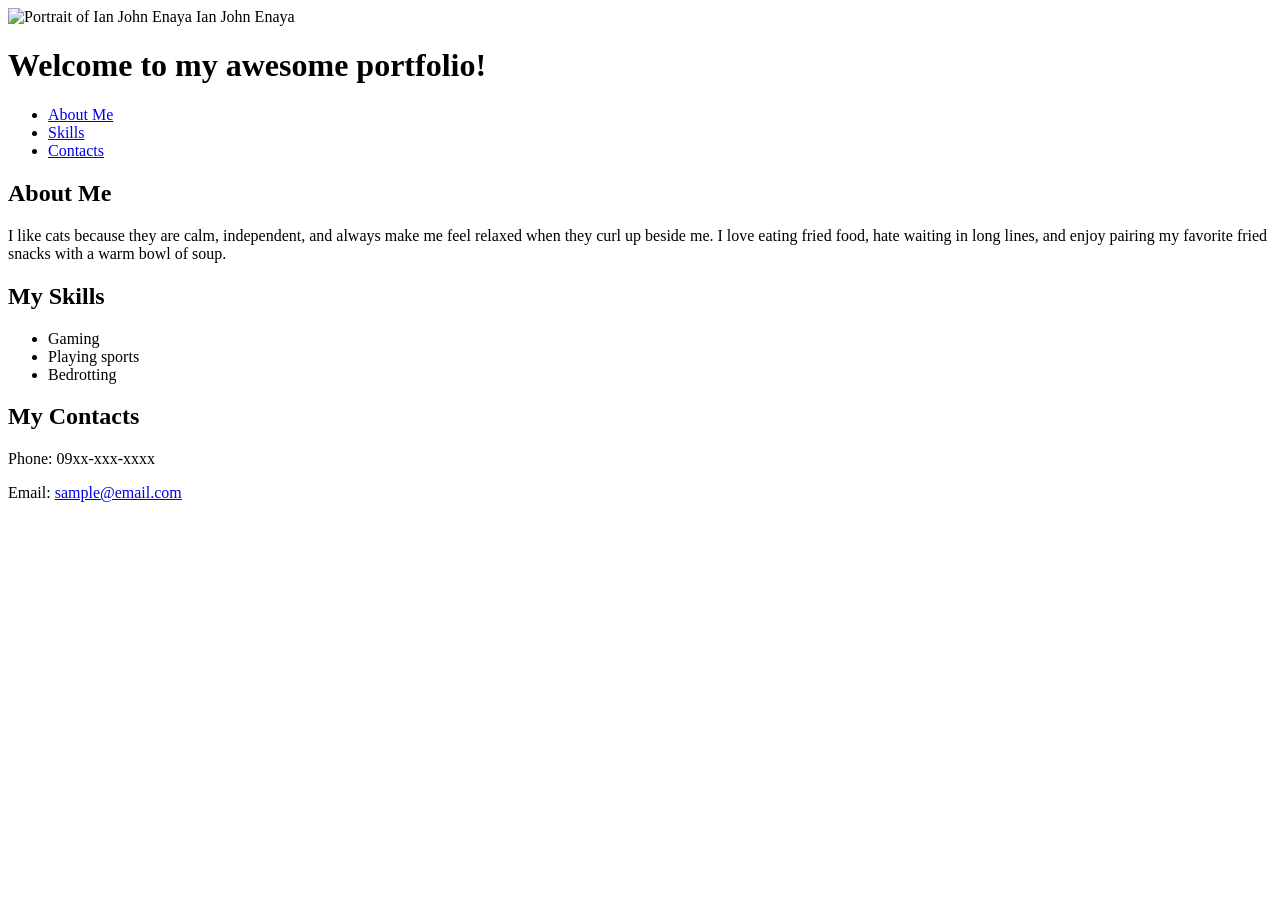
==== Portfolio_CIS1202/index.html @ c9dc210a "added nav bars and details in skills and about me and contacts" ====
<!DOCTYPE html>
<html>
<head>
    <meta charset="UTF-8" />
    <title>Enaya html</title>
</head>
<body>
    <header>
        <img src="my-photo.jpg" alt="Portrait of Ian John Enaya" />
        Ian John Enaya
    </header>
    <h1>Welcome to my awesome portfolio!</h1>
    <nav>
        <ul>
            <li><a href="#about-me">About Me</a></li>
            <li><a href="#skills">Skills</a></li>
            <li><a href="#contacts">Contacts</a></li>
        </ul>
    </nav>

    <section id="about-me">
        <h2>About Me</h2>
        <p>I like cats because they are calm, independent, and always make me feel relaxed when they curl up beside me. I love eating fried food, hate waiting in long lines, and enjoy pairing my favorite fried snacks with a warm bowl of soup.</p>
    </section>

    <section id="skills">
        <h2>My Skills</h2>
        <ul>
            <li>Gaming</li>
            <li>Playing sports</li>
            <li>Bedrotting</li>
        </ul>
    </section>

    <section id="contacts">
        <h2>My Contacts</h2>
        <p>Phone: 09xx-xxx-xxxx</p>
        <p>Email: <a href="mailto:sample@email.com">sample@email.com</a></p>
    </section>
</body>
</html>
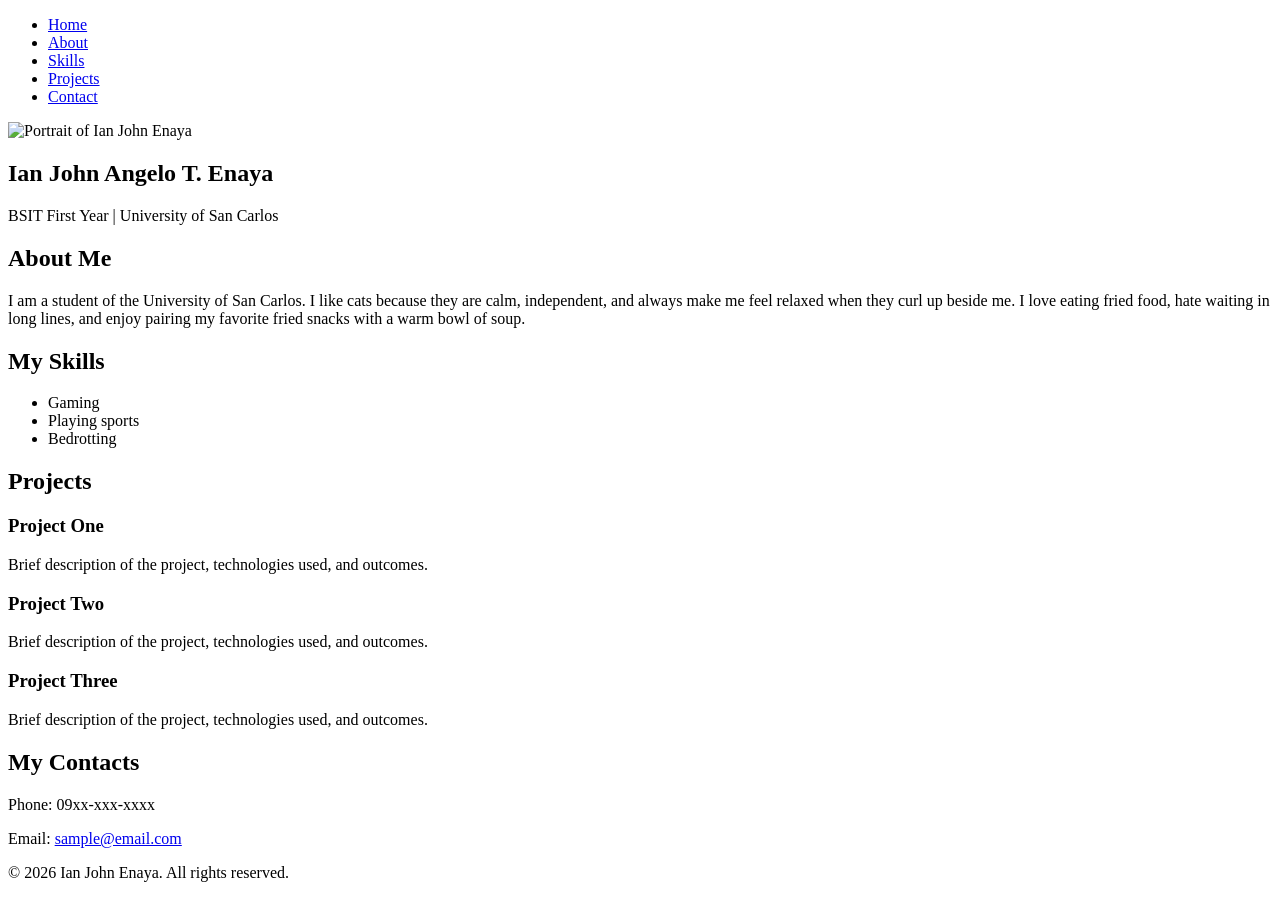
==== commit 85faf2d9: "removed the old code and followed the ai prompt inside the folder" ====
--- a/Portfolio_CIS1202/index.html
+++ b/Portfolio_CIS1202/index.html
@@ -1,41 +1,66 @@
 <!DOCTYPE html>
-<html>
+<html lang="en">
 <head>
-    <meta charset="UTF-8" />
-    <title>Enaya html</title>
+    <meta charset="UTF-8">
+    <meta name="viewport" content="width=device-width, initial-scale=1.0">
+    <title>Ian John Enaya - Portfolio</title>
 </head>
 <body>
     <header>
-        <img src="my-photo.jpg" alt="Portrait of Ian John Enaya" />
-        Ian John Enaya
+        <nav aria-label="Main navigation">
+            <ul>
+                <li><a href="#hero">Home</a></li>
+                <li><a href="#about">About</a></li>
+                <li><a href="#skills">Skills</a></li>
+                <li><a href="#projects">Projects</a></li>
+                <li><a href="#contact">Contact</a></li>
+            </ul>
+        </nav>
     </header>
-    <h1>Welcome to my awesome portfolio!</h1>
-    <nav>
-        <ul>
-            <li><a href="#about-me">About Me</a></li>
-            <li><a href="#skills">Skills</a></li>
-            <li><a href="#contacts">Contacts</a></li>
-        </ul>
-    </nav>
 
-    <section id="about-me">
-        <h2>About Me</h2>
-        <p>I like cats because they are calm, independent, and always make me feel relaxed when they curl up beside me. I love eating fried food, hate waiting in long lines, and enjoy pairing my favorite fried snacks with a warm bowl of soup.</p>
-    </section>
+    <main>
+        <section id="hero" aria-labelledby="hero-heading">
+            <img src="my-photo.jpg" alt="Portrait of Ian John Enaya" />
+            <h1 id="hero-heading">Ian John Angelo T. Enaya</h1>
+            <p>BSIT First Year | University of San Carlos</p>
+        </section>
 
-    <section id="skills">
-        <h2>My Skills</h2>
-        <ul>
-            <li>Gaming</li>
-            <li>Playing sports</li>
-            <li>Bedrotting</li>
-        </ul>
-    </section>
+        <section id="about" aria-labelledby="about-heading">
+            <h2 id="about-heading">About Me</h2>
+            <p>I am a student of the University of San Carlos. I like cats because they are calm, independent, and always make me feel relaxed when they curl up beside me. I love eating fried food, hate waiting in long lines, and enjoy pairing my favorite fried snacks with a warm bowl of soup.</p>
+        </section>
 
-    <section id="contacts">
+        <section id="skills" aria-labelledby="skills-heading">
+            <h2 id="skills-heading">My Skills</h2>
+            <ul>
+                <li>Gaming</li>
+                <li>Playing sports</li>
+                <li>Bedrotting</li>
+            </ul>
+        </section>
+
+        <section id="projects" aria-labelledby="projects-heading">
+            <h2 id="projects-heading">Projects</h2>
+            <article>
+                <h3>Project One</h3>
+                <p>Brief description of the project, technologies used, and outcomes.</p>
+            </article>
+            <article>
+                <h3>Project Two</h3>
+                <p>Brief description of the project, technologies used, and outcomes.</p>
+            </article>
+            <article>
+                <h3>Project Three</h3>
+                <p>Brief description of the project, technologies used, and outcomes.</p>
+            </article>
+        </section>
+    </main>
+
+    <footer id="contact">
         <h2>My Contacts</h2>
         <p>Phone: 09xx-xxx-xxxx</p>
         <p>Email: <a href="mailto:sample@email.com">sample@email.com</a></p>
-    </section>
+        <p>&copy; 2026 Ian John Enaya. All rights reserved.</p>
+    </footer>
 </body>
 </html>
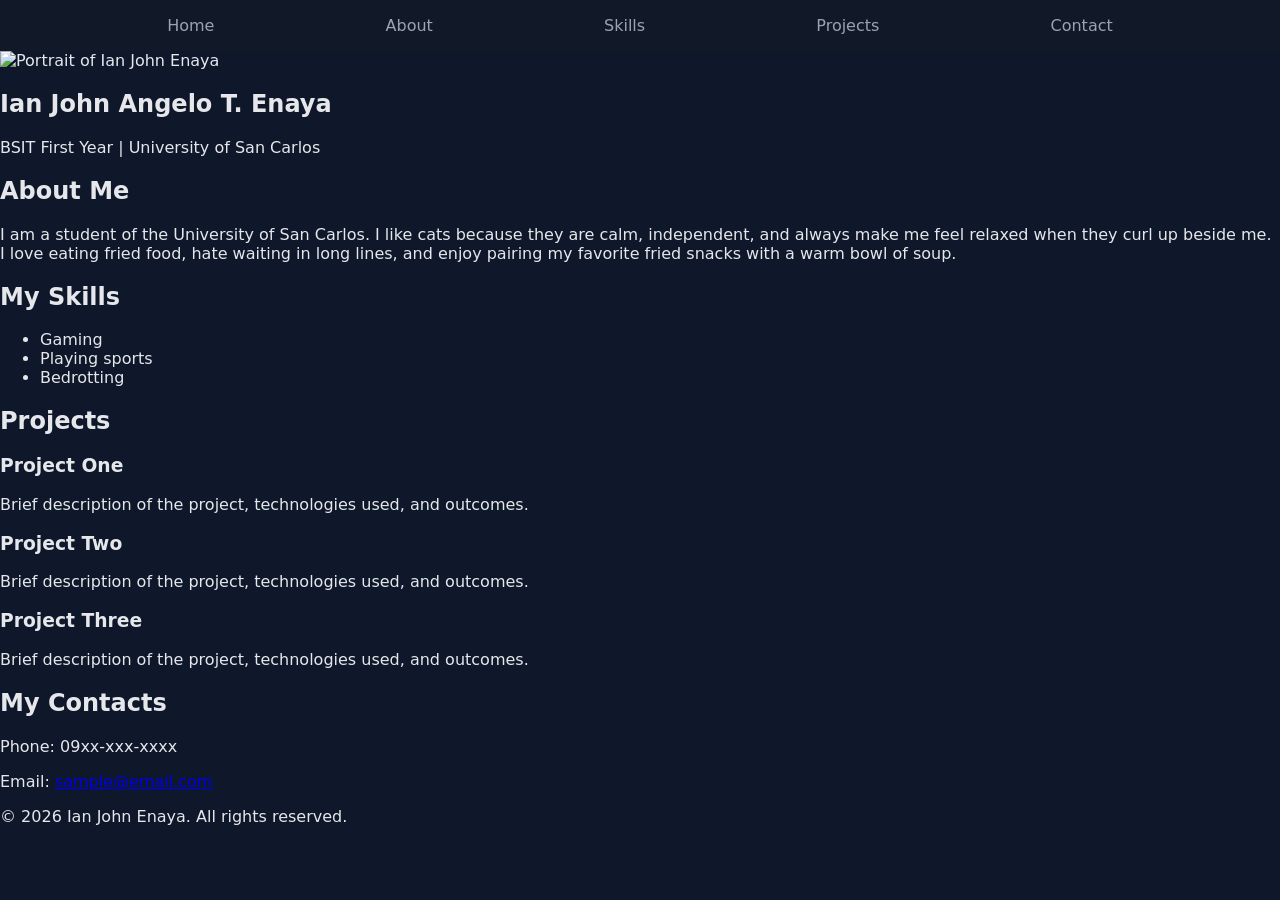
==== commit 5c613051: "style: responsive flexbox layout and variables" ====
--- a/Portfolio_CIS1202/index.html
+++ b/Portfolio_CIS1202/index.html
@@ -4,16 +4,17 @@
     <meta charset="UTF-8">
     <meta name="viewport" content="width=device-width, initial-scale=1.0">
     <title>Ian John Enaya - Portfolio</title>
+    <link rel="stylesheet" href="style.css">
 </head>
 <body>
     <header>
-        <nav aria-label="Main navigation">
-            <ul>
-                <li><a href="#hero">Home</a></li>
-                <li><a href="#about">About</a></li>
-                <li><a href="#skills">Skills</a></li>
-                <li><a href="#projects">Projects</a></li>
-                <li><a href="#contact">Contact</a></li>
+        <nav class="main-nav" aria-label="Main navigation">
+            <ul class="main-nav__list">
+                <li class="main-nav__item"><a href="#hero">Home</a></li>
+                <li class="main-nav__item"><a href="#about">About</a></li>
+                <li class="main-nav__item"><a href="#skills">Skills</a></li>
+                <li class="main-nav__item"><a href="#projects">Projects</a></li>
+                <li class="main-nav__item"><a href="#contact">Contact</a></li>
             </ul>
         </nav>
     </header>
--- a/Portfolio_CIS1202/style.css
+++ b/Portfolio_CIS1202/style.css
@@ -0,0 +1,59 @@
+/* ===== CSS Variables for Professional Color Scheme ===== */
+:root {
+    --color-bg: #0f172a;          /* dark blue-gray */
+    --color-surface: #111827;     /* slightly lighter surface */
+    --color-accent: #3b82f6;      /* primary accent (blue) */
+    --color-accent-soft: #1d4ed8; /* darker accent for hover */
+    --color-text: #e5e7eb;        /* main text */
+    --color-text-muted: #9ca3af;  /* muted text */
+}
+
+/* Basic page reset / layout */
+*,
+*::before,
+*::after {
+    box-sizing: border-box;
+}
+
+body {
+    margin: 0;
+    font-family: system-ui, -apple-system, BlinkMacSystemFont, "Segoe UI", sans-serif;
+    background-color: var(--color-bg);
+    color: var(--color-text);
+}
+
+header {
+    background-color: var(--color-surface);
+}
+
+/* ===== Flexbox Nav Bar ===== */
+.main-nav {
+    padding: 1rem 2rem; /* Box model: space INSIDE the nav */
+}
+
+.main-nav__list {
+    list-style: none;
+    margin: 0;
+    padding: 0;
+
+    display: flex;
+    justify-content: space-evenly; /* even spacing for all links */
+    align-items: center;
+    gap: 1.5rem; /* extra gap for wide screens */
+}
+
+.main-nav__item a {
+    text-decoration: none;
+    color: var(--color-text-muted);
+    font-weight: 500;
+    padding: 0.5rem 0.75rem; /* clickable area around text */
+    border-radius: 999px;
+    transition: background-color 0.2s ease, color 0.2s ease;
+}
+
+.main-nav__item a:hover,
+.main-nav__item a:focus-visible {
+    background-color: var(--color-accent-soft);
+    color: #ffffff;
+}
+
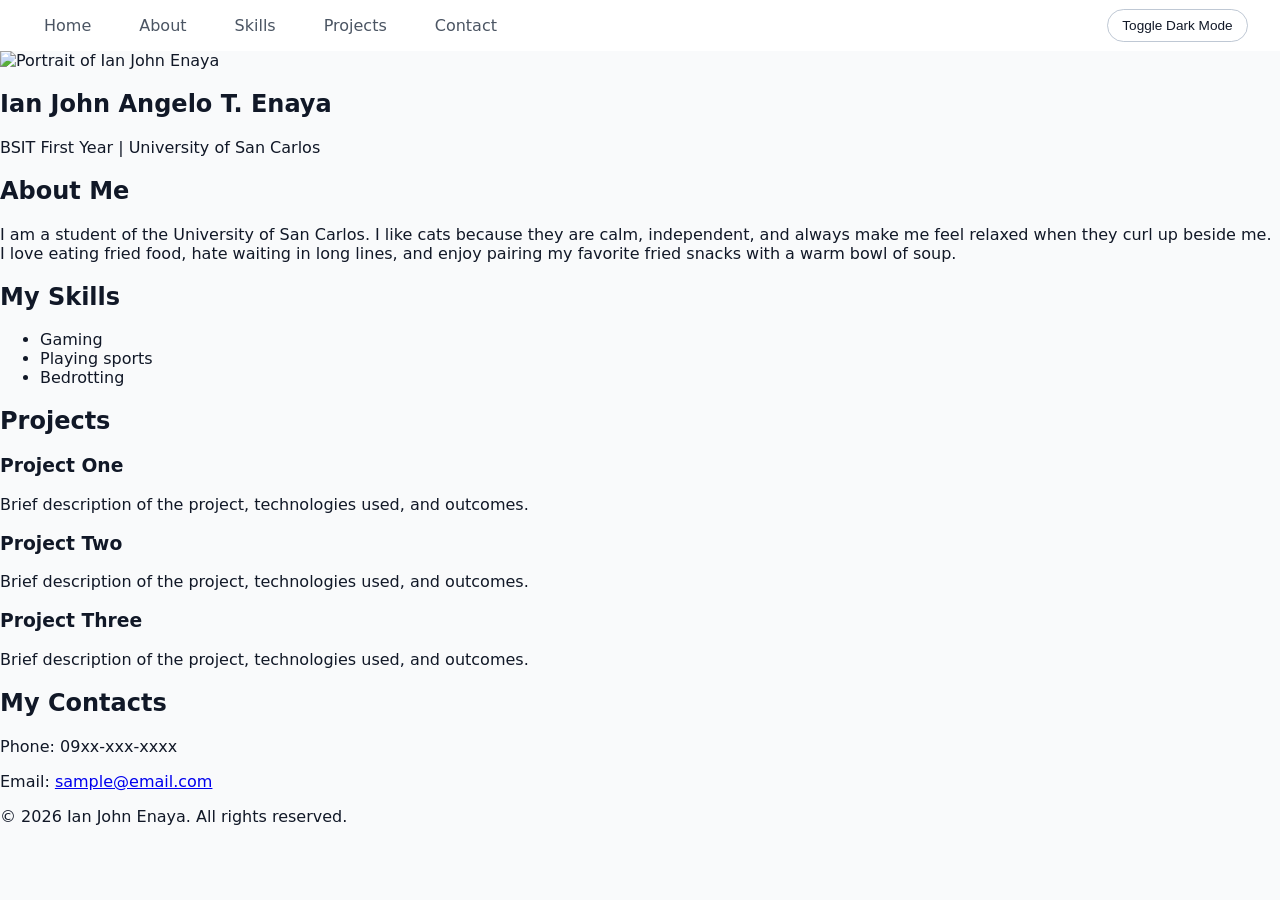
==== commit b4224bf1: "update name to caps" ====
--- a/Portfolio_CIS1202/index.html
+++ b/Portfolio_CIS1202/index.html
@@ -17,6 +17,9 @@
                 <li class="main-nav__item"><a href="#contact">Contact</a></li>
             </ul>
         </nav>
+        <button type="button" class="theme-toggle" onclick="toggleDarkMode()">
+            Toggle Dark Mode
+        </button>
     </header>
 
     <main>
@@ -63,5 +66,7 @@
         <p>Email: <a href="mailto:sample@email.com">sample@email.com</a></p>
         <p>&copy; 2026 Ian John Enaya. All rights reserved.</p>
     </footer>
+
+    <script src="script.js"></script>
 </body>
 </html>
--- a/Portfolio_CIS1202/style.css
+++ b/Portfolio_CIS1202/style.css
@@ -1,11 +1,18 @@
 /* ===== CSS Variables for Professional Color Scheme ===== */
 :root {
-    --color-bg: #0f172a;          /* dark blue-gray */
-    --color-surface: #111827;     /* slightly lighter surface */
-    --color-accent: #3b82f6;      /* primary accent (blue) */
-    --color-accent-soft: #1d4ed8; /* darker accent for hover */
-    --color-text: #e5e7eb;        /* main text */
-    --color-text-muted: #9ca3af;  /* muted text */
+    /* Light theme (default) */
+    --color-bg-light: #f9fafb;
+    --color-surface-light: #ffffff;
+    --color-text-light: #111827;
+    --color-text-muted-light: #4b5563;
+
+    /* Dark theme */
+    --color-bg-dark: #0f172a;
+    --color-surface-dark: #111827;
+    --color-accent: #3b82f6;
+    --color-accent-soft: #1d4ed8;
+    --color-text-dark: #e5e7eb;
+    --color-text-muted-dark: #9ca3af;
 }
 
 /* Basic page reset / layout */
@@ -18,12 +25,25 @@
 body {
     margin: 0;
     font-family: system-ui, -apple-system, BlinkMacSystemFont, "Segoe UI", sans-serif;
-    background-color: var(--color-bg);
-    color: var(--color-text);
+    background-color: var(--color-bg-light);
+    color: var(--color-text-light);
+    transition: background-color 0.25s ease, color 0.25s ease;
+}
+
+body.dark-mode {
+    background-color: var(--color-bg-dark);
+    color: var(--color-text-dark);
 }
 
 header {
-    background-color: var(--color-surface);
+    background-color: var(--color-surface-light);
+    display: flex;
+    align-items: center;
+    justify-content: space-between;
+}
+
+body.dark-mode header {
+    background-color: var(--color-surface-dark);
 }
 
 /* ===== Flexbox Nav Bar ===== */
@@ -44,7 +64,7 @@
 
 .main-nav__item a {
     text-decoration: none;
-    color: var(--color-text-muted);
+    color: var(--color-text-muted-light);
     font-weight: 500;
     padding: 0.5rem 0.75rem; /* clickable area around text */
     border-radius: 999px;
@@ -57,3 +77,30 @@
     color: #ffffff;
 }
 
+body.dark-mode .main-nav__item a {
+    color: var(--color-text-muted-dark);
+}
+
+/* Dark mode keeps the same hover accent colors */
+
+/* ===== Theme Toggle Button ===== */
+.theme-toggle {
+    margin-left: 1.5rem;
+    margin-right: 2rem;
+    padding: 0.5rem 0.9rem;
+    border-radius: 999px;
+    border: 1px solid rgba(148, 163, 184, 0.6);
+    background-color: transparent;
+    color: inherit;
+    font-size: 0.85rem;
+    cursor: pointer;
+    transition: background-color 0.2s ease, color 0.2s ease, border-color 0.2s ease;
+}
+
+.theme-toggle:hover,
+.theme-toggle:focus-visible {
+    background-color: var(--color-accent-soft);
+    color: #ffffff;
+    border-color: transparent;
+}
+
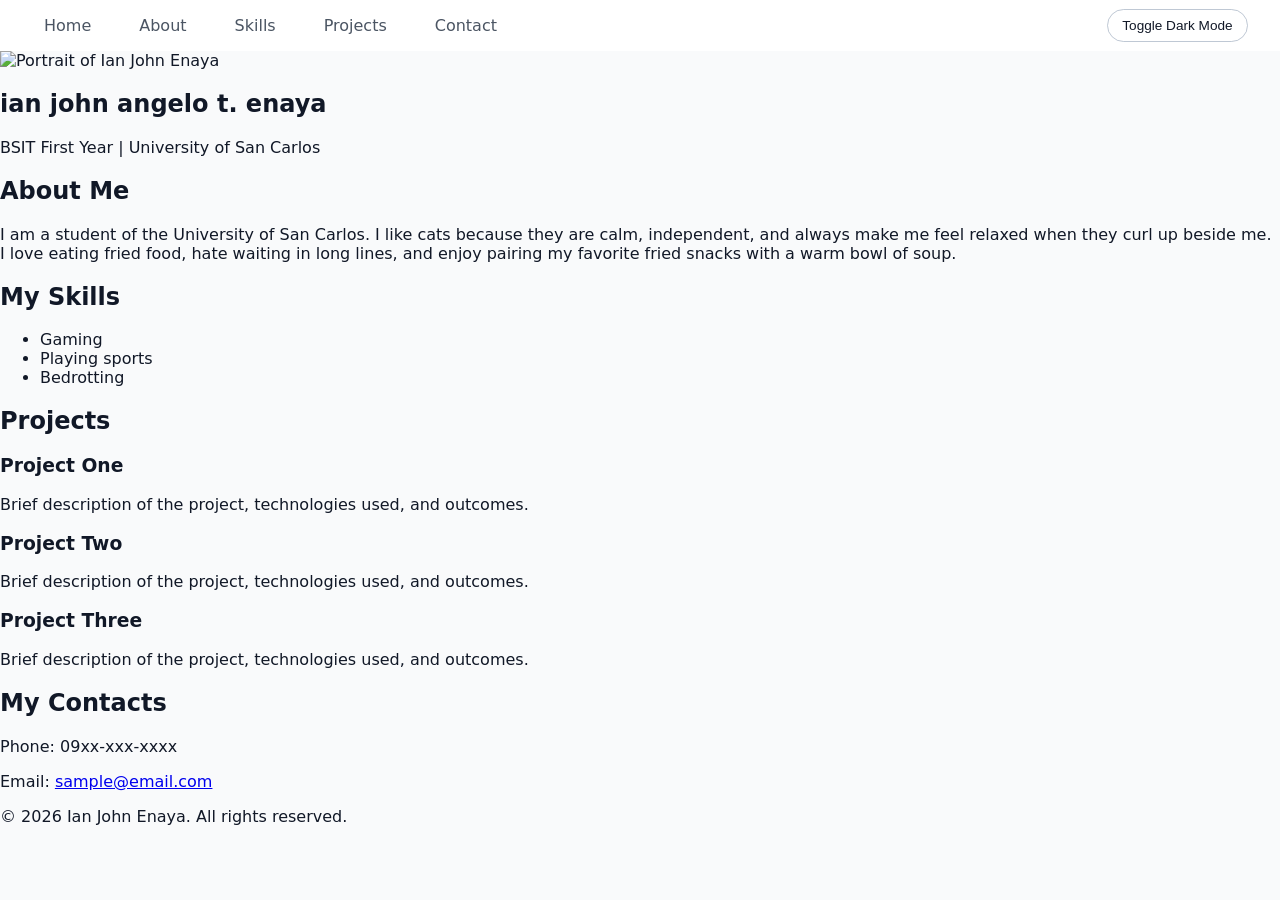
==== commit 1c77747a: "finished part 2 and 3" ====
--- a/Portfolio_CIS1202/index.html
+++ b/Portfolio_CIS1202/index.html
@@ -25,7 +25,7 @@
     <main>
         <section id="hero" aria-labelledby="hero-heading">
             <img src="my-photo.jpg" alt="Portrait of Ian John Enaya" />
-            <h1 id="hero-heading">Ian John Angelo T. Enaya</h1>
+            <h1 id="hero-heading"><b>ian john angelo t. enaya</b></h1>
             <p>BSIT First Year | University of San Carlos</p>
         </section>
 
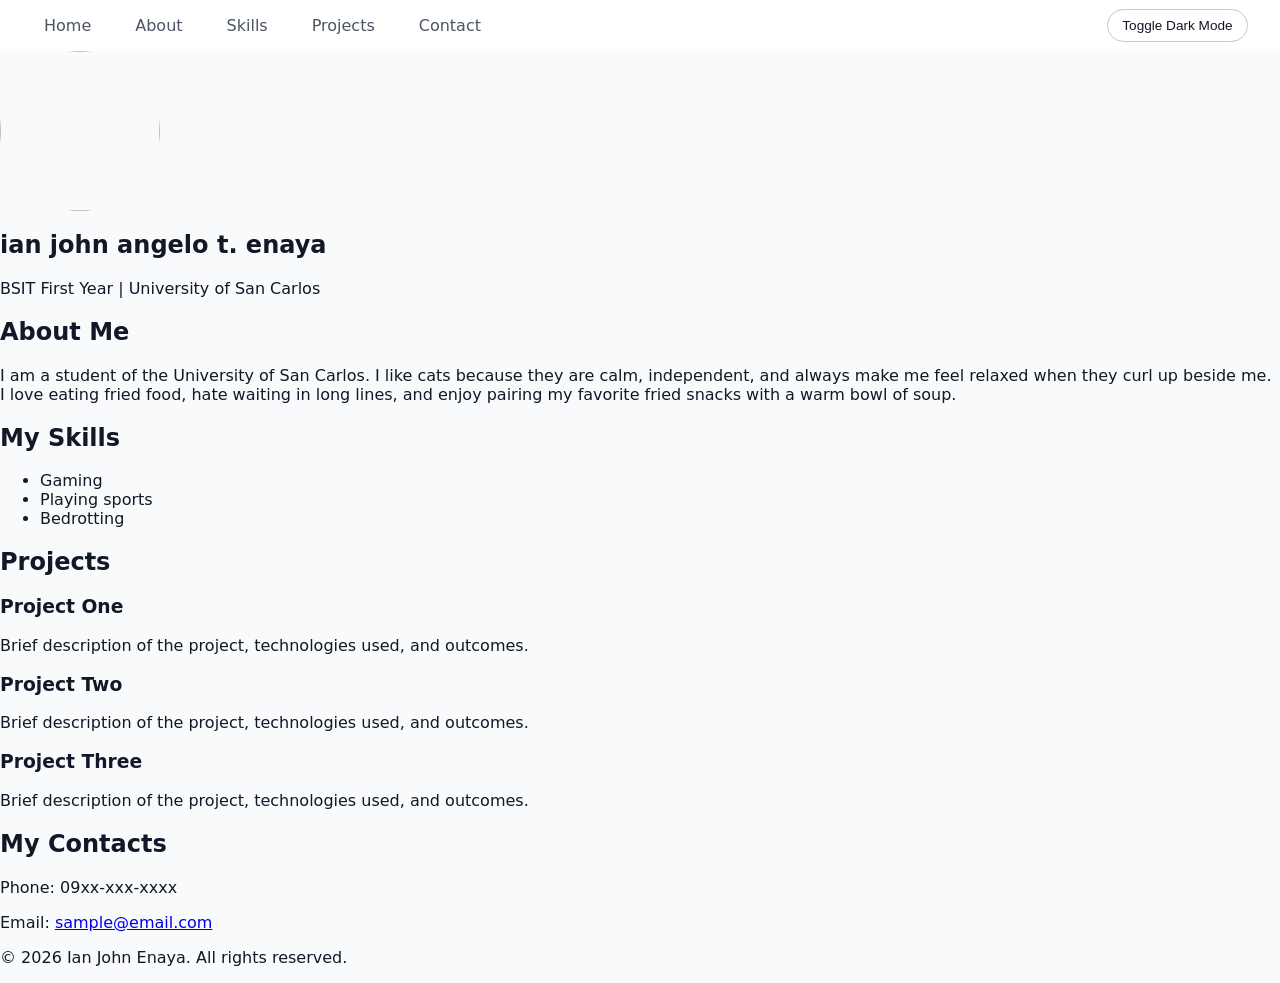
==== commit da7487e8: "style: update profile picture styling and adjust navigation gap" ====
--- a/Portfolio_CIS1202/index.html
+++ b/Portfolio_CIS1202/index.html
@@ -24,7 +24,7 @@
 
     <main>
         <section id="hero" aria-labelledby="hero-heading">
-            <img src="my-photo.jpg" alt="Portrait of Ian John Enaya" />
+            <img class="profile-pic" src="picme.jpg" />
             <h1 id="hero-heading"><b>ian john angelo t. enaya</b></h1>
             <p>BSIT First Year | University of San Carlos</p>
         </section>
--- a/Portfolio_CIS1202/style.css
+++ b/Portfolio_CIS1202/style.css
@@ -59,7 +59,7 @@
     display: flex;
     justify-content: space-evenly; /* even spacing for all links */
     align-items: center;
-    gap: 1.5rem; /* extra gap for wide screens */
+    gap: 20px;
 }
 
 .main-nav__item a {
@@ -83,6 +83,16 @@
 
 /* Dark mode keeps the same hover accent colors */
 
+/* ===== Profile Picture ===== */
+.profile-pic {
+    width: 160px;
+    height: 160px; /* equal width + height */
+    aspect-ratio: 1 / 1;
+    object-fit: cover;
+    border-radius: 50%;
+    display: block;
+}
+
 /* ===== Theme Toggle Button ===== */
 .theme-toggle {
     margin-left: 1.5rem;
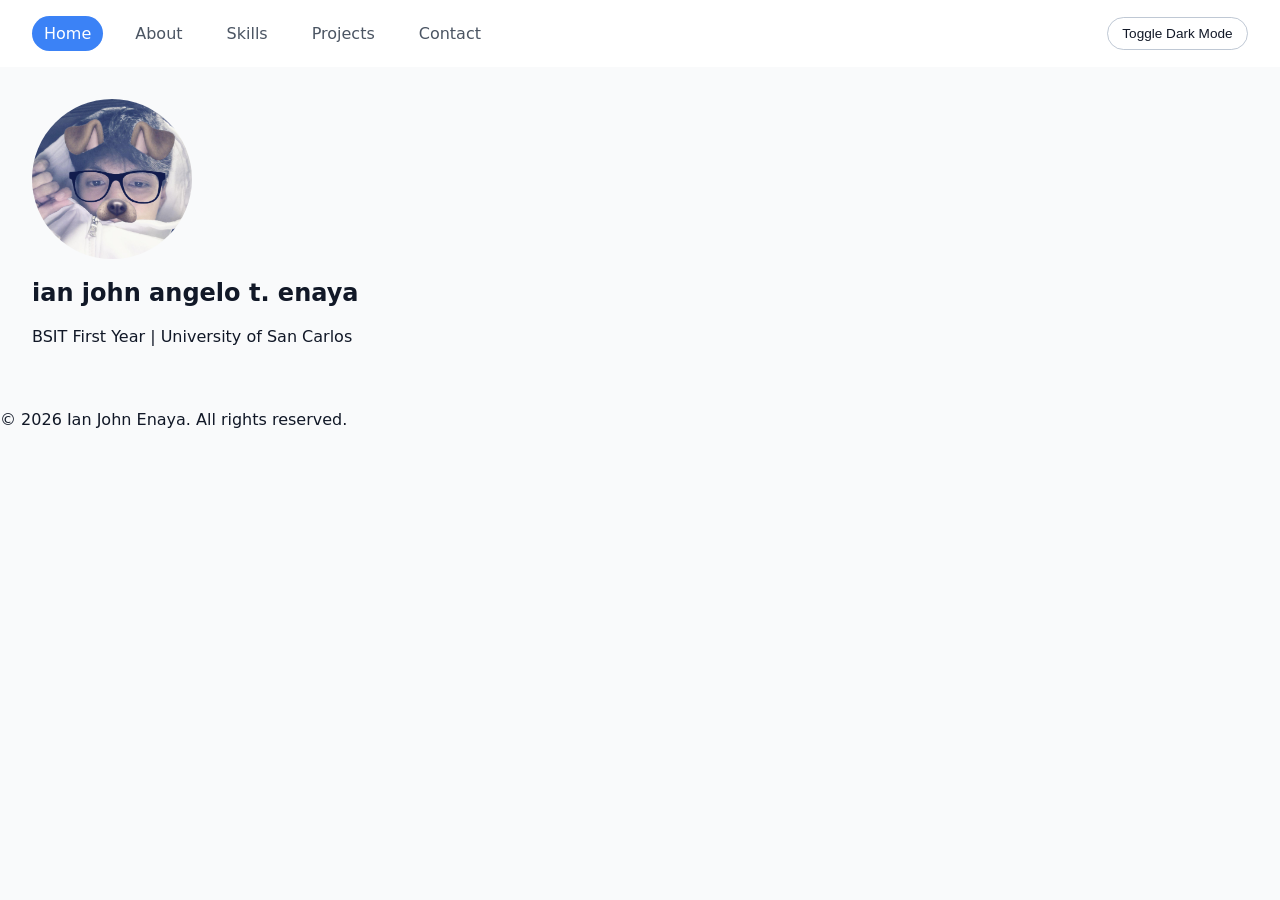
==== commit 978a48c0: "cleaned the nav added profile ppicture and tabs" ====
--- a/Portfolio_CIS1202/index.html
+++ b/Portfolio_CIS1202/index.html
@@ -9,12 +9,32 @@
 <body>
     <header>
         <nav class="main-nav" aria-label="Main navigation">
-            <ul class="main-nav__list">
-                <li class="main-nav__item"><a href="#hero">Home</a></li>
-                <li class="main-nav__item"><a href="#about">About</a></li>
-                <li class="main-nav__item"><a href="#skills">Skills</a></li>
-                <li class="main-nav__item"><a href="#projects">Projects</a></li>
-                <li class="main-nav__item"><a href="#contact">Contact</a></li>
+            <ul class="main-nav__list" role="tablist" aria-label="Portfolio sections">
+                <li class="main-nav__item">
+                    <button class="main-nav__tab" type="button" role="tab" aria-selected="true" aria-controls="panel-hero" data-tab="hero">
+                        Home
+                    </button>
+                </li>
+                <li class="main-nav__item">
+                    <button class="main-nav__tab" type="button" role="tab" aria-selected="false" aria-controls="panel-about" tabindex="-1" data-tab="about">
+                        About
+                    </button>
+                </li>
+                <li class="main-nav__item">
+                    <button class="main-nav__tab" type="button" role="tab" aria-selected="false" aria-controls="panel-skills" tabindex="-1" data-tab="skills">
+                        Skills
+                    </button>
+                </li>
+                <li class="main-nav__item">
+                    <button class="main-nav__tab" type="button" role="tab" aria-selected="false" aria-controls="panel-projects" tabindex="-1" data-tab="projects">
+                        Projects
+                    </button>
+                </li>
+                <li class="main-nav__item">
+                    <button class="main-nav__tab" type="button" role="tab" aria-selected="false" aria-controls="panel-contact" tabindex="-1" data-tab="contact">
+                        Contact
+                    </button>
+                </li>
             </ul>
         </nav>
         <button type="button" class="theme-toggle" onclick="toggleDarkMode()">
@@ -23,18 +43,18 @@
     </header>
 
     <main>
-        <section id="hero" aria-labelledby="hero-heading">
+        <section id="panel-hero" role="tabpanel" aria-labelledby="hero-heading" data-panel="hero">
             <img class="profile-pic" src="picme.jpg" />
             <h1 id="hero-heading"><b>ian john angelo t. enaya</b></h1>
             <p>BSIT First Year | University of San Carlos</p>
         </section>
 
-        <section id="about" aria-labelledby="about-heading">
+        <section id="panel-about" role="tabpanel" aria-labelledby="about-heading" data-panel="about" hidden>
             <h2 id="about-heading">About Me</h2>
             <p>I am a student of the University of San Carlos. I like cats because they are calm, independent, and always make me feel relaxed when they curl up beside me. I love eating fried food, hate waiting in long lines, and enjoy pairing my favorite fried snacks with a warm bowl of soup.</p>
         </section>
 
-        <section id="skills" aria-labelledby="skills-heading">
+        <section id="panel-skills" role="tabpanel" aria-labelledby="skills-heading" data-panel="skills" hidden>
             <h2 id="skills-heading">My Skills</h2>
             <ul>
                 <li>Gaming</li>
@@ -43,7 +63,7 @@
             </ul>
         </section>
 
-        <section id="projects" aria-labelledby="projects-heading">
+        <section id="panel-projects" role="tabpanel" aria-labelledby="projects-heading" data-panel="projects" hidden>
             <h2 id="projects-heading">Projects</h2>
             <article>
                 <h3>Project One</h3>
@@ -58,12 +78,15 @@
                 <p>Brief description of the project, technologies used, and outcomes.</p>
             </article>
         </section>
+
+        <section id="panel-contact" role="tabpanel" aria-labelledby="contact-heading" data-panel="contact" hidden>
+            <h2 id="contact-heading">My Contacts</h2>
+            <p>Phone: 09xx-xxx-xxxx</p>
+            <p>Email: <a href="mailto:sample@email.com">sample@email.com</a></p>
+        </section>
     </main>
 
-    <footer id="contact">
-        <h2>My Contacts</h2>
-        <p>Phone: 09xx-xxx-xxxx</p>
-        <p>Email: <a href="mailto:sample@email.com">sample@email.com</a></p>
+    <footer>
         <p>&copy; 2026 Ian John Enaya. All rights reserved.</p>
     </footer>
 
--- a/Portfolio_CIS1202/style.css
+++ b/Portfolio_CIS1202/style.css
@@ -62,26 +62,40 @@
     gap: 20px;
 }
 
-.main-nav__item a {
-    text-decoration: none;
+.main-nav__tab {
+    appearance: none;
+    border: none;
+    background: transparent;
+    font: inherit;
+
     color: var(--color-text-muted-light);
     font-weight: 500;
     padding: 0.5rem 0.75rem; /* clickable area around text */
     border-radius: 999px;
+    cursor: pointer;
     transition: background-color 0.2s ease, color 0.2s ease;
 }
 
-.main-nav__item a:hover,
-.main-nav__item a:focus-visible {
+.main-nav__tab:hover,
+.main-nav__tab:focus-visible {
     background-color: var(--color-accent-soft);
     color: #ffffff;
 }
 
-body.dark-mode .main-nav__item a {
+body.dark-mode .main-nav__tab {
     color: var(--color-text-muted-dark);
 }
 
 /* Dark mode keeps the same hover accent colors */
+
+.main-nav__tab[aria-selected="true"] {
+    background-color: var(--color-accent);
+    color: #ffffff;
+}
+
+main {
+    padding: 2rem;
+}
 
 /* ===== Profile Picture ===== */
 .profile-pic {
